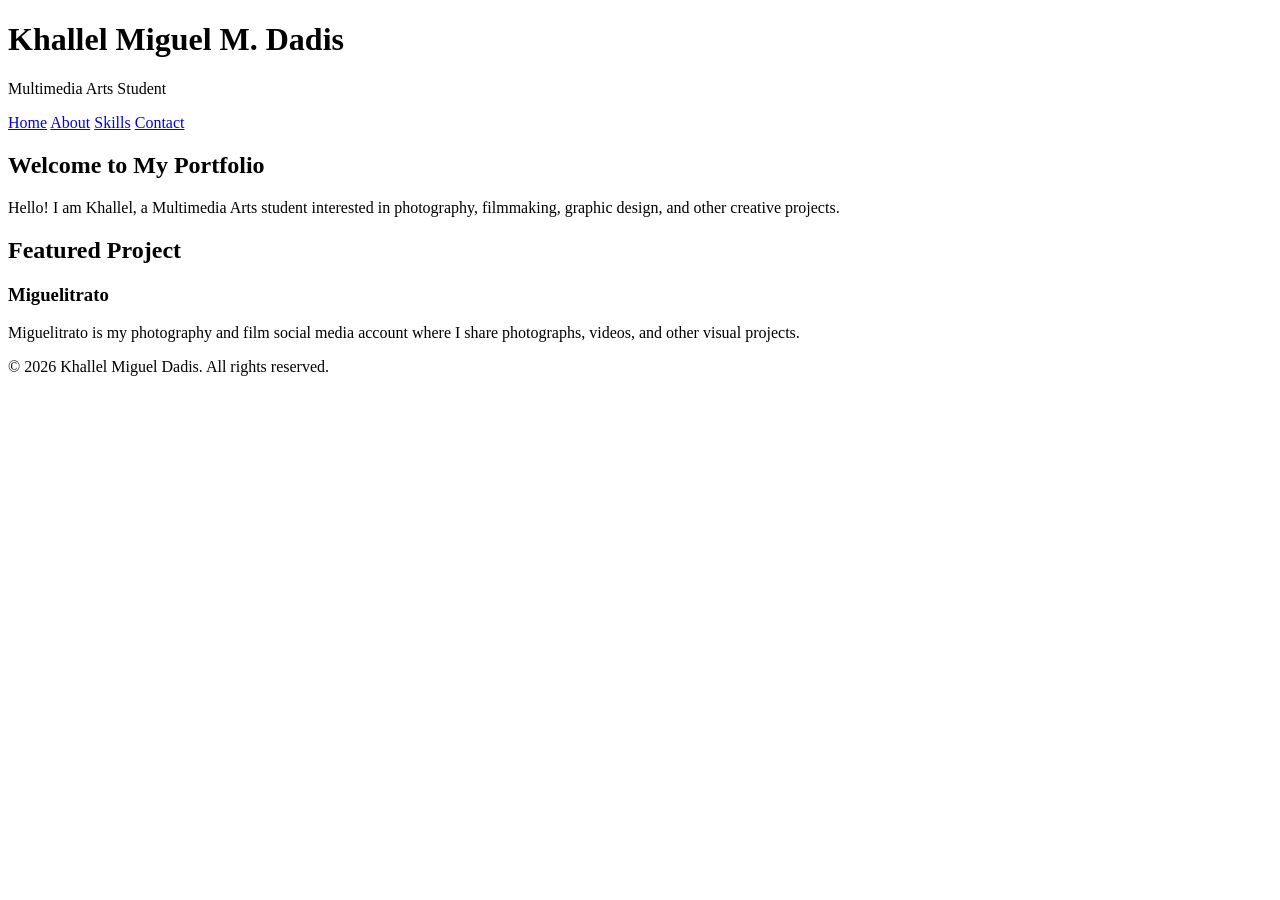
==== index.html @ ce035280 "Create portfolio homepage" ====
<!DOCTYPE html>
<html lang="en">
<head>
    <meta charset="UTF-8">
    <meta name="viewport" content="width=device-width, initial-scale=1.0">
    <title>Khallel Miguel M. Dadis| Portfolio</title>
</head>
<body>
    <header>
    <h1>Khallel Miguel M. Dadis</h1>
    <p>Multimedia Arts Student</p>

    <nav>
        <a href="index.html">Home</a>
        <a href="about.html">About</a>
        <a href="skills.html">Skills</a>
        <a href="contact.html">Contact</a>
    </nav>
</header>
<main>
    <section>
        <h2>Welcome to My Portfolio</h2>
        <p>
            Hello! I am Khallel, a Multimedia Arts student interested in
            photography, filmmaking, graphic design, and other creative projects.
        </p>
    </section>
    <section>
    <h2>Featured Project</h2>

    <article>
        <h3>Miguelitrato</h3>
        <p>
            Miguelitrato is my photography and film social media account where
            I share photographs, videos, and other visual projects.
        </p>
    </article>
</section>
</main>
<footer>
    <p>&copy; 2026 Khallel Miguel Dadis. All rights reserved.</p>
</footer>
</body>
</html>
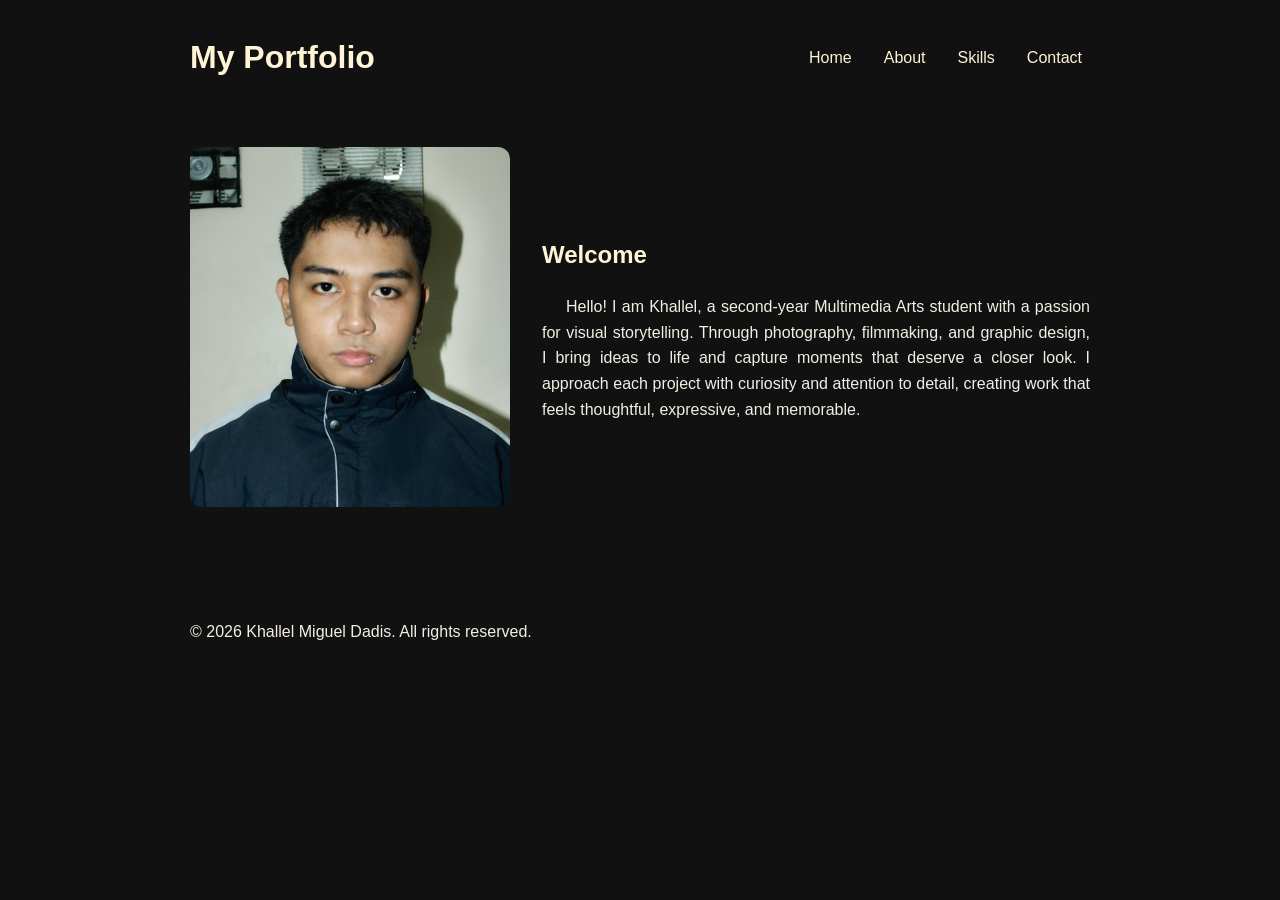
==== commit 5fd8873b: "Update portfolio page layouts" ====
--- a/index.html
+++ b/index.html
@@ -4,37 +4,35 @@
     <meta charset="UTF-8">
     <meta name="viewport" content="width=device-width, initial-scale=1.0">
     <title>Khallel Miguel M. Dadis| Portfolio</title>
+    <link rel="stylesheet" href="css/style.css">
 </head>
 <body>
     <header>
-    <h1>Khallel Miguel M. Dadis</h1>
-    <p>Multimedia Arts Student</p>
+  <h1>My Portfolio</h1>
 
-    <nav>
-        <a href="index.html">Home</a>
-        <a href="about.html">About</a>
-        <a href="skills.html">Skills</a>
-        <a href="contact.html">Contact</a>
-    </nav>
+  <nav aria-label="Main navigation">
+    <a href="index.html">Home</a>
+    <a href="about.html">About</a>
+    <a href="skills.html">Skills</a>
+    <a href="contact.html">Contact</a>
+  </nav>
 </header>
 <main>
-    <section>
-        <h2>Welcome to My Portfolio</h2>
-        <p>
-            Hello! I am Khallel, a Multimedia Arts student interested in
-            photography, filmmaking, graphic design, and other creative projects.
-        </p>
-    </section>
-    <section>
-    <h2>Featured Project</h2>
+   <section>
+  <div class="hero-content">
+    <img class="profile-photo" src="images/IMG_0281.jpg" alt="Portrait of Khallel Miguel Dadis">
 
-    <article>
-        <h3>Miguelitrato</h3>
-        <p>
-            Miguelitrato is my photography and film social media account where
-            I share photographs, videos, and other visual projects.
-        </p>
-    </article>
+    <div>
+      <h2>Welcome</h2>
+      <p>
+        Hello! I am Khallel, a second-year Multimedia Arts student with a passion
+        for visual storytelling. Through photography, filmmaking, and graphic design,
+        I bring ideas to life and capture moments that deserve a closer look.
+        I approach each project with curiosity and attention to detail, creating
+        work that feels thoughtful, expressive, and memorable.
+      </p>
+    </div>
+  </div>
 </section>
 </main>
 <footer>
--- a/css/style.css
+++ b/css/style.css
@@ -0,0 +1,211 @@
+:root {
+  --color-background: #111111;
+  --color-text: #f3eee3;
+  --color-accent: #fff4d6;
+  --color-card: #222222;
+    --space-small: 8px;
+  --space-medium: 16px;
+  --space-large: 32px;
+
+  --type-small: 14px;
+  --type-body: 16px;
+  --type-heading: 32px;
+}
+body {
+  background-color: var(--color-background);
+  color: var(--color-text);
+  font-size: var(--type-body);
+  line-height: 1.6;
+  margin: 0;
+}
+
+main {
+  padding: var(--space-large);
+}
+
+h1, h2 {
+  color: var(--color-accent);
+}header {
+  padding: var(--space-large);
+}
+
+nav {
+  display: flex;
+  flex-wrap: wrap;
+  gap: var(--space-medium);
+}
+
+nav a {
+  color: var(--color-accent);
+  text-decoration: none;
+  padding: var(--space-small);
+}
+
+nav a:hover {
+  text-decoration: underline;
+}
+
+nav a:focus {
+  outline: 2px solid var(--color-accent);
+  outline-offset: 3px;
+}body {
+  font-family: Helvetica, Arial, sans-serif;
+}
+
+header, main, footer {
+  max-width: 900px;
+  margin-left: auto;
+  margin-right: auto;
+}
+
+h1 {
+  font-size: var(--type-heading);
+}
+
+p {
+  font-size: var(--type-body);
+}
+
+section {
+  margin-bottom: var(--space-large);
+}
+
+footer {
+  padding: var(--space-large);
+  font-size: var(--type-small);
+}.card {
+  background-color: var(--color-card);
+  border: 1px solid var(--color-accent);
+  border-radius: 8px;
+  padding: var(--space-large);
+  margin-bottom: var(--space-large);
+}
+
+.button {
+  display: inline-block;
+  background-color: var(--color-accent);
+  color: var(--color-background);
+  border: 0;
+  border-radius: 8px;
+  padding: var(--space-small) var(--space-medium);
+  cursor: pointer;
+}table {
+  width: 100%;
+  border-collapse: collapse;
+  background-color: var(--color-card);
+  border: 1px solid var(--color-accent);
+}
+
+caption {
+  padding: var(--space-medium);
+  text-align: left;
+}
+
+th, td {
+  padding: var(--space-medium);
+  text-align: left;
+  border-bottom: 1px solid #555555;
+}
+
+th {
+  color: var(--color-accent);
+}header {
+  display: flex;
+  align-items: center;
+  justify-content: space-between;
+  gap: var(--space-medium);
+}
+
+header h1 {
+  margin: 0;
+}
+
+@media (max-width: 650px) {
+  header {
+    flex-direction: column;
+    align-items: flex-start;
+  }
+}.profile-photo {
+  display: block;
+  width: min(100%, 320px);
+  height: auto;
+  margin-top: var(--space-large);
+  border-radius: 12px;
+}.hero-content {
+  display: grid;
+  grid-template-columns: 320px 1fr;
+  align-items: center;
+  gap: var(--space-large);
+}
+
+.hero-content .profile-photo {
+  margin-top: 0;
+  width: 100%;
+}
+
+@media (max-width: 650px) {
+  .hero-content {
+    grid-template-columns: 1fr;
+  }
+}.hero-content p {
+  text-align: justify;
+  text-indent: 1.5em;
+}.about-cards {
+  display: grid;
+  grid-template-columns: repeat(2, minmax(0, 1fr));
+  gap: var(--space-medium);
+}
+
+.about-cards .card {
+  margin-bottom: 0;
+}
+
+@media (max-width: 650px) {
+  .about-cards {
+    grid-template-columns: 1fr;
+  }
+}/* Contact page */
+form {
+  max-width: 600px;
+  padding: var(--space-large);
+  background-color: var(--color-card);
+  border: 1px solid var(--color-accent);
+  border-radius: 12px;
+}
+
+form p {
+  margin: 0 0 var(--space-medium);
+}
+
+form label {
+  display: block;
+  margin-bottom: var(--space-small);
+}
+
+form input,
+form textarea {
+  display: block;
+  box-sizing: border-box;
+  width: 100%;
+  padding: 12px;
+  font: inherit;
+  color: var(--color-text);
+  background-color: var(--color-background);
+  border: 1px solid var(--color-accent);
+  border-radius: 8px;
+}
+
+form textarea {
+  min-height: 140px;
+  resize: vertical;
+}
+
+form input:focus,
+form textarea:focus {
+  outline: 2px solid var(--color-accent);
+  outline-offset: 3px;
+}
+
+form .button {
+  margin-top: var(--space-small);
+}
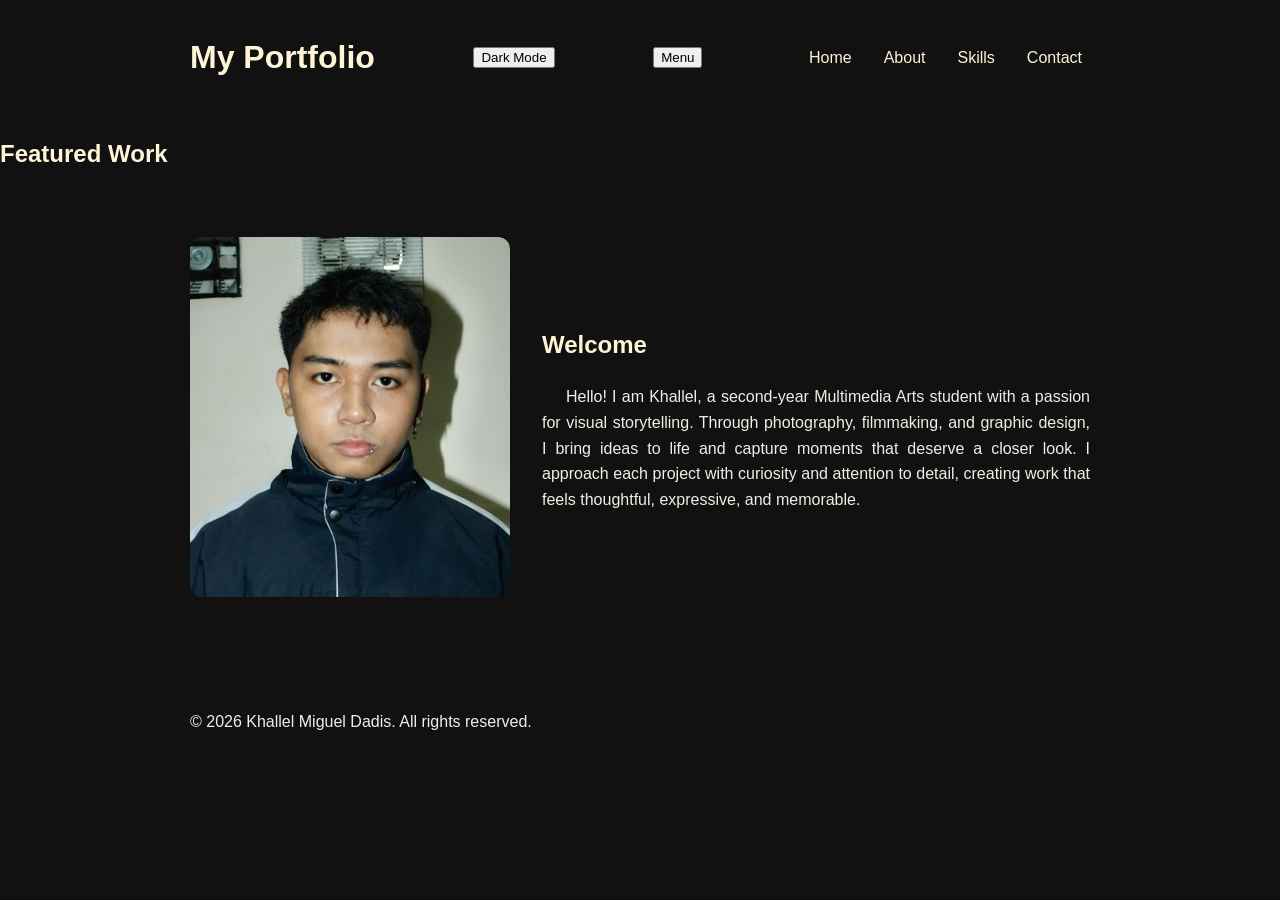
==== commit ec0aea92: "commit" ====
--- a/index.html
+++ b/index.html
@@ -1,42 +1,70 @@
+
 <!DOCTYPE html>
 <html lang="en">
 <head>
     <meta charset="UTF-8">
     <meta name="viewport" content="width=device-width, initial-scale=1.0">
-    <title>Khallel Miguel M. Dadis| Portfolio</title>
+    <title>Khallel Miguel M. Dadis | Portfolio</title>
     <link rel="stylesheet" href="css/style.css">
+    <script src="js/script.js" defer></script>
 </head>
 <body>
     <header>
-  <h1>My Portfolio</h1>
+        <h1>My Portfolio</h1>
 
-  <nav aria-label="Main navigation">
-    <a href="index.html">Home</a>
-    <a href="about.html">About</a>
-    <a href="skills.html">Skills</a>
-    <a href="contact.html">Contact</a>
-  </nav>
-</header>
-<main>
-   <section>
-  <div class="hero-content">
-    <img class="profile-photo" src="images/IMG_0281.jpg" alt="Portrait of Khallel Miguel Dadis">
+        <button
+            id="theme-toggle"
+            type="button"
+            aria-pressed="false">
+            Dark Mode
+        </button>
 
-    <div>
-      <h2>Welcome</h2>
-      <p>
-        Hello! I am Khallel, a second-year Multimedia Arts student with a passion
-        for visual storytelling. Through photography, filmmaking, and graphic design,
-        I bring ideas to life and capture moments that deserve a closer look.
-        I approach each project with curiosity and attention to detail, creating
-        work that feels thoughtful, expressive, and memorable.
-      </p>
-    </div>
-  </div>
+        <button
+            id="menu-toggle"
+            type="button"
+            aria-expanded="true"
+            aria-controls="main-navigation">
+            Menu
+        </button>
+
+        <nav id="main-navigation" aria-label="Main navigation">
+            <a href="index.html" aria-current="page">Home</a>
+            <a href="about.html">About</a>
+            <a href="skills.html">Skills</a>
+            <a href="contact.html">Contact</a>
+        </nav>
+    </header>
+
+<section id="projects-section">
+    <h2>Featured Work</h2>
+    <div id="projects-list"></div>
 </section>
-</main>
-<footer>
-    <p>&copy; 2026 Khallel Miguel Dadis. All rights reserved.</p>
-</footer>
+    <main>
+        <section>
+            <div class="hero-content">
+                <img
+                    class="profile-photo"
+                    src="images/IMG_0281.jpg"
+                    alt="Portrait of Khallel Miguel Dadis">
+
+                <div>
+                    <h2>Welcome</h2>
+                    <p>
+                        Hello! I am Khallel, a second-year Multimedia Arts
+                        student with a passion for visual storytelling.
+                        Through photography, filmmaking, and graphic design,
+                        I bring ideas to life and capture moments that
+                        deserve a closer look. I approach each project
+                        with curiosity and attention to detail, creating
+                        work that feels thoughtful, expressive, and memorable.
+                    </p>
+                </div>
+            </div>
+        </section>
+    </main>
+
+    <footer>
+        <p>&copy; 2026 Khallel Miguel Dadis. All rights reserved.</p>
+    </footer>
 </body>
-</html>+</html>
--- a/css/style.css
+++ b/css/style.css
@@ -208,4 +208,122 @@
 
 form .button {
   margin-top: var(--space-small);
+}
+.about-cards {
+  display: grid;
+  grid-template-columns: repeat(2, minmax(0, 1fr));
+  gap: var(--space-medium);
+}
+
+.card {
+  min-width: 0;
+}@media (prefers-reduced-motion: reduce) {
+  *,
+  *::before,
+  *::after {
+    animation-duration: 0.01ms !important;
+    animation-iteration-count: 1 !important;
+    transition-duration: 0.01ms !important;
+    scroll-behavior: auto !important;
+  }
+}/* Small-screen layout fixes */
+@media (max-width: 650px) {
+  body {
+    overflow-x: hidden;
+  }
+
+  header,
+  main,
+  footer {
+    padding: var(--space-medium);
+  }
+
+  nav {
+    justify-content: flex-start;
+    gap: var(--space-small);
+  }
+
+  .hero-content {
+    display: flex;
+    flex-direction: column;
+    align-items: center;
+    gap: var(--space-medium);
+    text-align: center;
+  }
+
+  .profile-photo {
+    max-width: 100%;
+    height: auto;
+  }
+
+  .about-cards {
+    grid-template-columns: 1fr;
+  }
+
+  .card {
+    width: 100%;
+    box-sizing: border-box;
+  }
+
+  table {
+    width: 100%;
+    table-layout: fixed;
+  }
+
+  th,
+  td {
+    overflow-wrap: break-word;
+    word-break: normal;
+  }
+}
+
+@media (max-width: 400px) {
+  h1 {
+    font-size: 26px;
+  }
+
+  h2 {
+    font-size: 22px;
+  }
+
+  nav a {
+    padding: 6px;
+  }
+
+  main {
+    padding: 16px;
+  }
+}
+.table-wrapper {
+  max-width: 100%;
+  overflow-x: auto;
+}.about-cards {
+  display: grid;
+  grid-template-columns: repeat(2, minmax(0, 1fr));
+  gap: var(--space-medium);
+}
+
+.card {
+  min-width: 0;
+  box-sizing: border-box;
+}
+
+@media (max-width: 650px) {
+  .about-cards {
+    grid-template-columns: 1fr;
+  }
+
+  .card {
+    width: 100%;
+  }
+}
+
+@media (max-width: 400px) {
+  .about-cards {
+    gap: var(--space-small);
+  }
+
+  .card {
+    padding: var(--space-medium);
+  }
 }
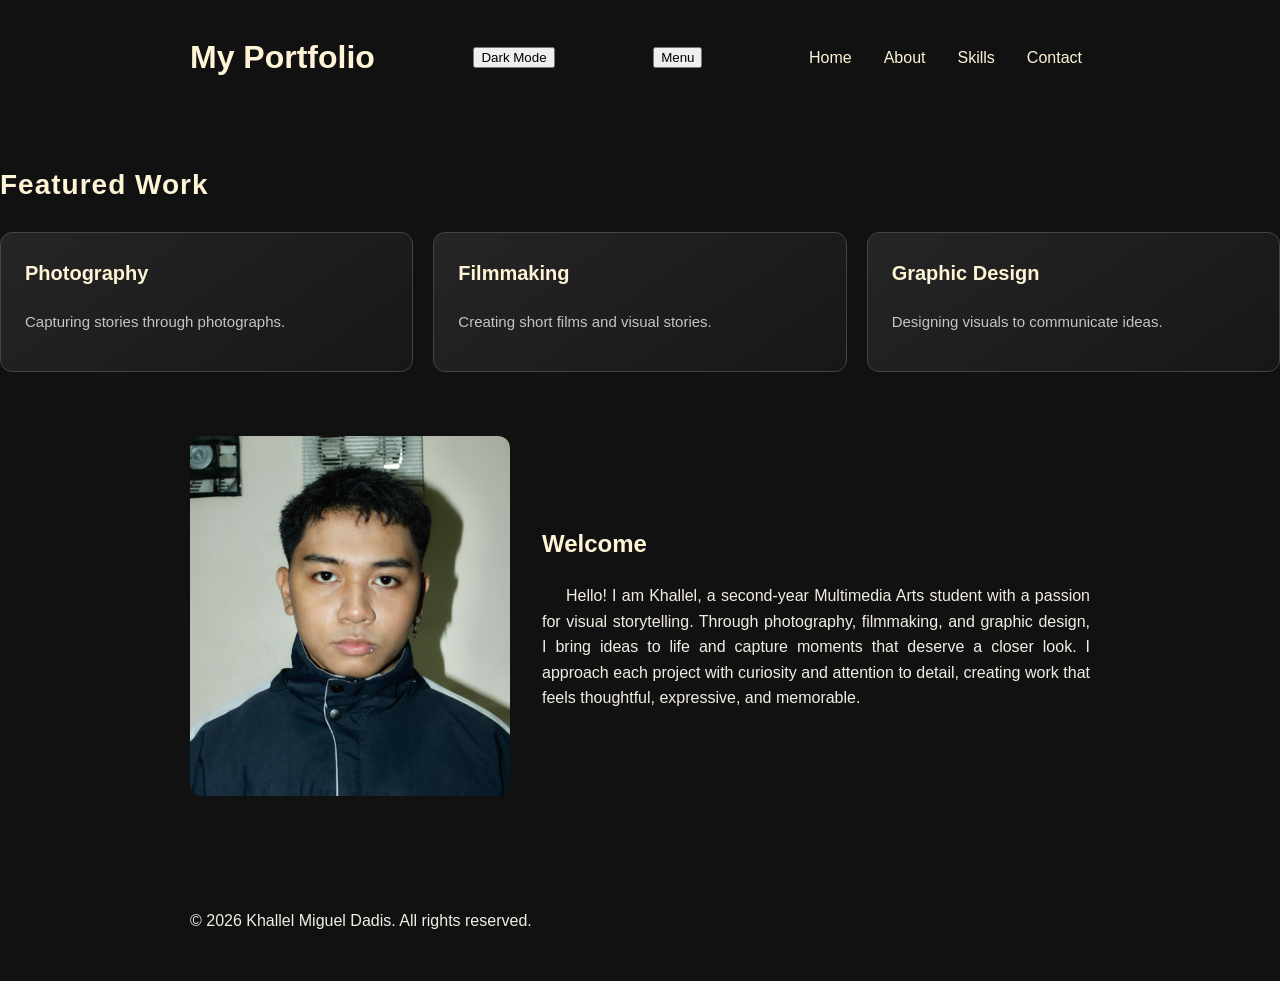
==== commit e305fc5a: "Add files via upload" ====
--- a/index.html
+++ b/index.html
@@ -1,70 +1,83 @@
-
-<!DOCTYPE html>
-<html lang="en">
-<head>
-    <meta charset="UTF-8">
-    <meta name="viewport" content="width=device-width, initial-scale=1.0">
-    <title>Khallel Miguel M. Dadis | Portfolio</title>
-    <link rel="stylesheet" href="css/style.css">
-    <script src="js/script.js" defer></script>
-</head>
-<body>
-    <header>
-        <h1>My Portfolio</h1>
-
-        <button
-            id="theme-toggle"
-            type="button"
-            aria-pressed="false">
-            Dark Mode
-        </button>
-
-        <button
-            id="menu-toggle"
-            type="button"
-            aria-expanded="true"
-            aria-controls="main-navigation">
-            Menu
-        </button>
-
-        <nav id="main-navigation" aria-label="Main navigation">
-            <a href="index.html" aria-current="page">Home</a>
-            <a href="about.html">About</a>
-            <a href="skills.html">Skills</a>
-            <a href="contact.html">Contact</a>
-        </nav>
-    </header>
-
-<section id="projects-section">
-    <h2>Featured Work</h2>
-    <div id="projects-list"></div>
-</section>
-    <main>
-        <section>
-            <div class="hero-content">
-                <img
-                    class="profile-photo"
-                    src="images/IMG_0281.jpg"
-                    alt="Portrait of Khallel Miguel Dadis">
-
-                <div>
-                    <h2>Welcome</h2>
-                    <p>
-                        Hello! I am Khallel, a second-year Multimedia Arts
-                        student with a passion for visual storytelling.
-                        Through photography, filmmaking, and graphic design,
-                        I bring ideas to life and capture moments that
-                        deserve a closer look. I approach each project
-                        with curiosity and attention to detail, creating
-                        work that feels thoughtful, expressive, and memorable.
-                    </p>
-                </div>
-            </div>
-        </section>
-    </main>
-
-    <footer>
-        <p>&copy; 2026 Khallel Miguel Dadis. All rights reserved.</p>
-    </footer>
-</body>
-</html>
+
+<!DOCTYPE html>
+<html lang="en">
+<head>
+    <meta charset="UTF-8">
+    <meta name="viewport" content="width=device-width, initial-scale=1.0">
+    <title>Khallel Miguel M. Dadis | Portfolio</title>
+    <script>
+    try {
+        const savedSettings = JSON.parse(
+            localStorage.getItem("portfolioSettings")
+        );
+
+        if (savedSettings && savedSettings.theme === "dark") {
+            document.documentElement.classList.add("dark-mode");
+        }
+    } catch (error) {
+        document.documentElement.classList.remove("dark-mode");
+    }
+</script>
+    <link rel="stylesheet" href="css/style.css">
+    <script src="js/script.js" defer></script>
+</head>
+<body>
+    <header>
+        <h1>My Portfolio</h1>
+
+        <button
+            id="theme-toggle"
+            type="button"
+            aria-pressed="false">
+            Dark Mode
+        </button>
+
+        <button
+            id="menu-toggle"
+            type="button"
+            aria-expanded="true"
+            aria-controls="main-navigation">
+            Menu
+        </button>
+
+        <nav id="main-navigation" aria-label="Main navigation">
+            <a href="index.html" aria-current="page">Home</a>
+            <a href="about.html">About</a>
+            <a href="skills.html">Skills</a>
+            <a href="contact.html">Contact</a>
+        </nav>
+    </header>
+
+<section id="projects-section">
+    <h2>Featured Work</h2>
+    <div id="projects-list"></div>
+</section>
+    <main>
+        <section>
+            <div class="hero-content">
+                <img
+                    class="profile-photo"
+                    src="images/IMG_0281.jpg"
+                    alt="Portrait of Khallel Miguel Dadis">
+
+                <div>
+                    <h2>Welcome</h2>
+                    <p>
+                        Hello! I am Khallel, a second-year Multimedia Arts
+                        student with a passion for visual storytelling.
+                        Through photography, filmmaking, and graphic design,
+                        I bring ideas to life and capture moments that
+                        deserve a closer look. I approach each project
+                        with curiosity and attention to detail, creating
+                        work that feels thoughtful, expressive, and memorable.
+                    </p>
+                </div>
+            </div>
+        </section>
+    </main>
+
+    <footer>
+        <p>&copy; 2026 Khallel Miguel Dadis. All rights reserved.</p>
+    </footer>
+</body>
+</html>
--- a/css/style.css
+++ b/css/style.css
@@ -326,4 +326,93 @@
   .card {
     padding: var(--space-medium);
   }
-}+}
+
+/* Dark mode styles */
+body.dark-mode {
+    background-color: #222222;
+    color: #ffffff;
+}
+
+body.dark-mode a {
+    color: #8ecbff;
+}body.dark-mode {
+    background-color: #222222;
+    color: #ffffff;
+}
+
+body.dark-mode a {
+    color: #8ecbff;
+}
+/* Make the menu toggle work */
+#main-navigation[hidden] {
+    display: none !important;
+}
+/* Featured Work section */
+#projects-section {
+    margin-top: 48px;
+}
+
+#projects-section > h2 {
+    margin-bottom: 24px;
+    font-size: 28px;
+    letter-spacing: 1px;
+}
+
+#projects-list {
+    display: grid;
+    grid-template-columns: repeat(3, minmax(0, 1fr));
+    gap: 20px;
+}
+
+#projects-list .card {
+    background: linear-gradient(145deg, #252525, #171717);
+    border: 1px solid #444444;
+    border-radius: 12px;
+    padding: 24px;
+    margin: 0;
+    min-height: 140px;
+    transition: transform 0.2s ease, border-color 0.2s ease;
+}
+
+#projects-list .card:hover {
+    transform: translateY(-4px);
+    border-color: var(--color-accent);
+}
+
+#projects-list .card h3 {
+    color: var(--color-accent);
+    margin-top: 0;
+    font-size: 20px;
+}
+
+#projects-list .card p {
+    color: #c5c5c5;
+    font-size: 15px;
+    line-height: 1.7;
+    margin-bottom: 0;
+}
+
+@media (max-width: 650px) {
+    #projects-list {
+        grid-template-columns: 1fr;
+    }
+}
+
+/* Contact form validation messages */
+.error-message {
+    display: block;
+    color: #ff7777;
+    font-size: 14px;
+    margin-top: 4px;
+}
+
+input[aria-invalid="true"],
+textarea[aria-invalid="true"] {
+    border: 2px solid #ff7777;
+}
+
+#form-success {
+    color: #70d6a0;
+    font-weight: bold;
+}
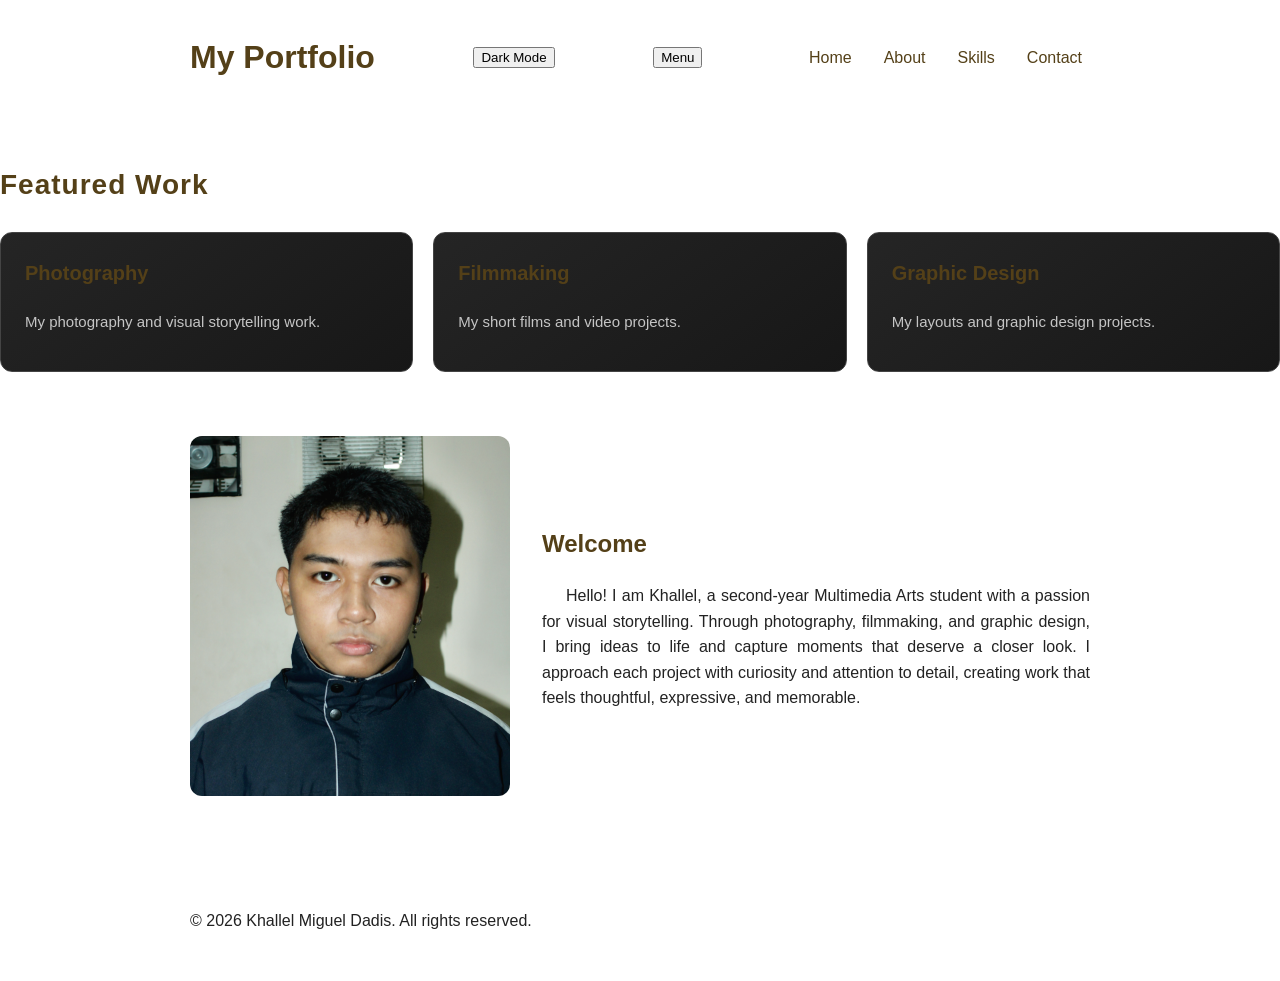
==== commit 8730fbaf: "Complete portfolio features, documentation, and test screenshots" ====
--- a/index.html
+++ b/index.html
@@ -1,83 +1,83 @@
-
-<!DOCTYPE html>
-<html lang="en">
-<head>
-    <meta charset="UTF-8">
-    <meta name="viewport" content="width=device-width, initial-scale=1.0">
-    <title>Khallel Miguel M. Dadis | Portfolio</title>
-    <script>
-    try {
-        const savedSettings = JSON.parse(
-            localStorage.getItem("portfolioSettings")
-        );
-
-        if (savedSettings && savedSettings.theme === "dark") {
-            document.documentElement.classList.add("dark-mode");
-        }
-    } catch (error) {
-        document.documentElement.classList.remove("dark-mode");
-    }
-</script>
-    <link rel="stylesheet" href="css/style.css">
-    <script src="js/script.js" defer></script>
-</head>
-<body>
-    <header>
-        <h1>My Portfolio</h1>
-
-        <button
-            id="theme-toggle"
-            type="button"
-            aria-pressed="false">
-            Dark Mode
-        </button>
-
-        <button
-            id="menu-toggle"
-            type="button"
-            aria-expanded="true"
-            aria-controls="main-navigation">
-            Menu
-        </button>
-
-        <nav id="main-navigation" aria-label="Main navigation">
-            <a href="index.html" aria-current="page">Home</a>
-            <a href="about.html">About</a>
-            <a href="skills.html">Skills</a>
-            <a href="contact.html">Contact</a>
-        </nav>
-    </header>
-
-<section id="projects-section">
-    <h2>Featured Work</h2>
-    <div id="projects-list"></div>
-</section>
-    <main>
-        <section>
-            <div class="hero-content">
-                <img
-                    class="profile-photo"
-                    src="images/IMG_0281.jpg"
-                    alt="Portrait of Khallel Miguel Dadis">
-
-                <div>
-                    <h2>Welcome</h2>
-                    <p>
-                        Hello! I am Khallel, a second-year Multimedia Arts
-                        student with a passion for visual storytelling.
-                        Through photography, filmmaking, and graphic design,
-                        I bring ideas to life and capture moments that
-                        deserve a closer look. I approach each project
-                        with curiosity and attention to detail, creating
-                        work that feels thoughtful, expressive, and memorable.
-                    </p>
-                </div>
-            </div>
-        </section>
-    </main>
-
-    <footer>
-        <p>&copy; 2026 Khallel Miguel Dadis. All rights reserved.</p>
-    </footer>
-</body>
-</html>
+
+<!DOCTYPE html>
+<html lang="en">
+<head>
+    <meta charset="UTF-8">
+    <meta name="viewport" content="width=device-width, initial-scale=1.0">
+    <title>Khallel Miguel M. Dadis | Portfolio</title>
+    <script>
+    try {
+        const savedSettings = JSON.parse(
+            localStorage.getItem("portfolioSettings")
+        );
+
+        if (savedSettings && savedSettings.theme === "dark") {
+            document.documentElement.classList.add("dark-mode");
+        }
+    } catch (error) {
+        document.documentElement.classList.remove("dark-mode");
+    }
+</script>
+    <link rel="stylesheet" href="css/style.css">
+    <script src="js/script.js" defer></script>
+</head>
+<body>
+    <header>
+        <h1>My Portfolio</h1>
+
+        <button
+            id="theme-toggle"
+            type="button"
+            aria-pressed="false">
+            Dark Mode
+        </button>
+
+        <button
+            id="menu-toggle"
+            type="button"
+            aria-expanded="true"
+            aria-controls="main-navigation">
+            Menu
+        </button>
+
+        <nav id="main-navigation" aria-label="Main navigation">
+            <a href="index.html" aria-current="page">Home</a>
+            <a href="about.html">About</a>
+            <a href="skills.html">Skills</a>
+            <a href="contact.html">Contact</a>
+        </nav>
+    </header>
+
+<section id="projects-section">
+    <h2>Featured Work</h2>
+    <div id="projects-list"></div>
+</section>
+    <main>
+        <section>
+            <div class="hero-content">
+                <img
+                    class="profile-photo"
+                    src="images/IMG_0281.jpg"
+                    alt="Portrait of Khallel Miguel Dadis">
+
+                <div>
+                    <h2>Welcome</h2>
+                    <p>
+                        Hello! I am Khallel, a second-year Multimedia Arts
+                        student with a passion for visual storytelling.
+                        Through photography, filmmaking, and graphic design,
+                        I bring ideas to life and capture moments that
+                        deserve a closer look. I approach each project
+                        with curiosity and attention to detail, creating
+                        work that feels thoughtful, expressive, and memorable.
+                    </p>
+                </div>
+            </div>
+        </section>
+    </main>
+
+    <footer>
+        <p>&copy; 2026 Khallel Miguel Dadis. All rights reserved.</p>
+    </footer>
+</body>
+</html>
--- a/css/style.css
+++ b/css/style.css
@@ -1,8 +1,8 @@
 :root {
-  --color-background: #111111;
-  --color-text: #f3eee3;
-  --color-accent: #fff4d6;
-  --color-card: #222222;
+    --color-background: #ffffff;
+  --color-text: #222222;
+  --color-accent: #544018;
+  --color-card: #f5f5f5;
     --space-small: 8px;
   --space-medium: 16px;
   --space-large: 32px;
@@ -329,19 +329,14 @@
 }
 
 /* Dark mode styles */
-body.dark-mode {
-    background-color: #222222;
-    color: #ffffff;
-}
-
-body.dark-mode a {
-    color: #8ecbff;
-}body.dark-mode {
-    background-color: #222222;
-    color: #ffffff;
-}
-
-body.dark-mode a {
+html.dark-mode {
+    --color-background: #111111;
+    --color-text: #f3eee3;
+    --color-accent: #fff4d6;
+    --color-card: #222222;
+}
+
+html.dark-mode body a {
     color: #8ecbff;
 }
 /* Make the menu toggle work */
@@ -416,3 +411,14 @@
     color: #70d6a0;
     font-weight: bold;
 }
+@media (max-width: 650px) {
+    .table-wrapper table {
+        min-width: 550px;
+        table-layout: auto;
+    }
+
+    .table-wrapper th,
+    .table-wrapper td {
+        overflow-wrap: normal;
+    }
+}
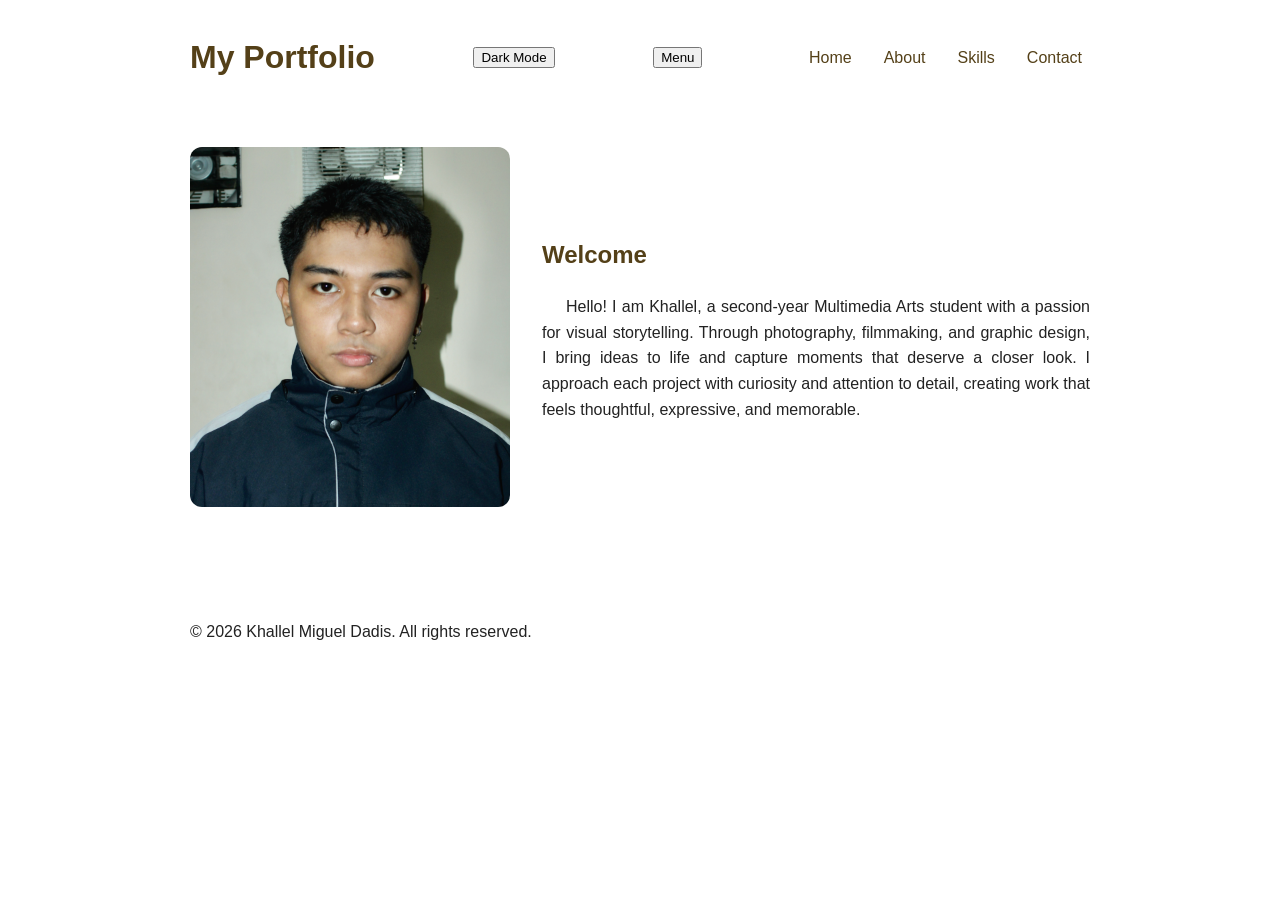
==== commit e4ffa70e: "go" ====
--- a/index.html
+++ b/index.html
@@ -48,10 +48,6 @@
         </nav>
     </header>
 
-<section id="projects-section">
-    <h2>Featured Work</h2>
-    <div id="projects-list"></div>
-</section>
     <main>
         <section>
             <div class="hero-content">
